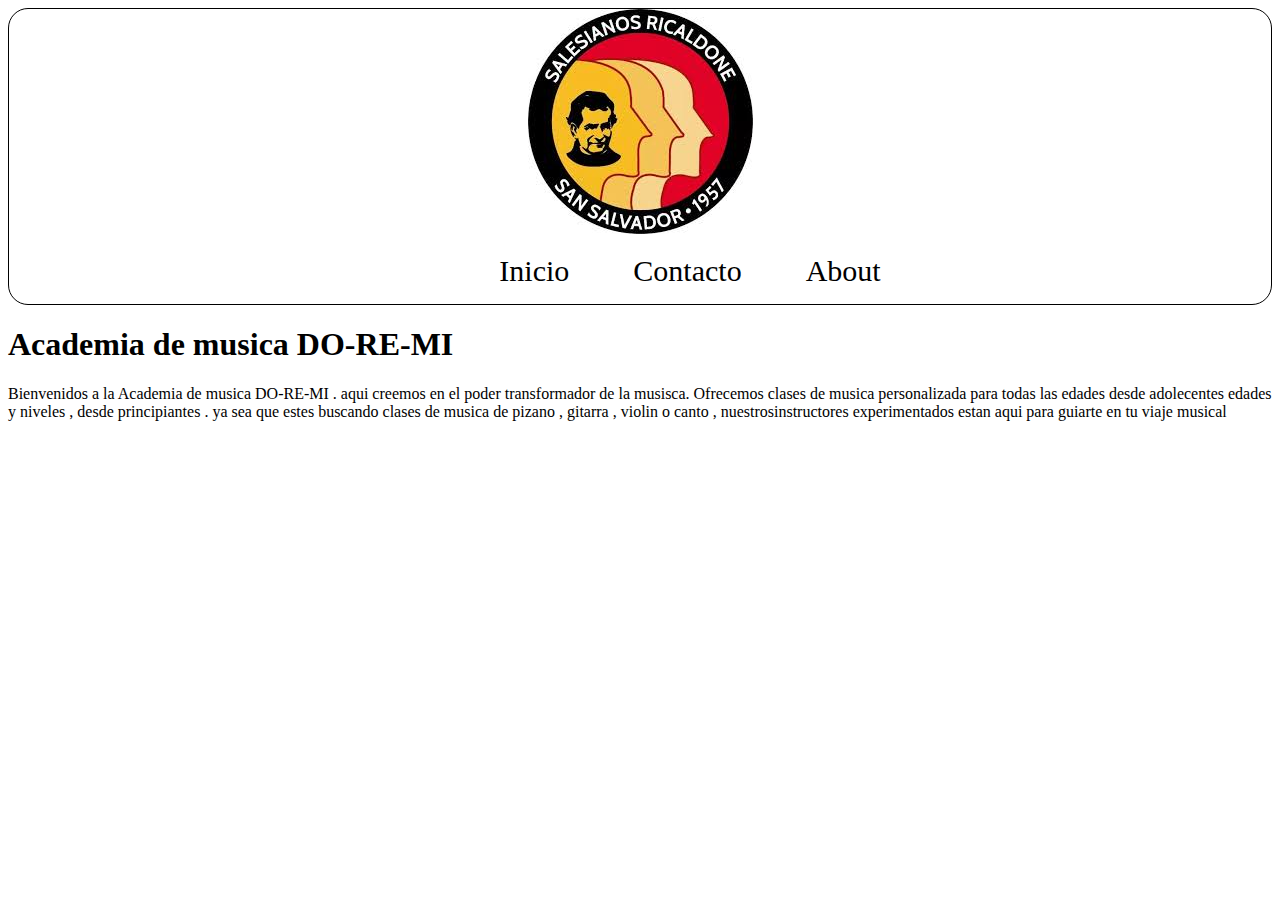
==== paginas/index.html @ d94f143d "Frist commit" ====
<!DOCTYPE html>
<html lang="en">
<head>
    <meta charset="UTF-8">
    <meta name="viewport" content="width=device-width, initial-scale=1.0">
    <title>Document</title>
    <link rel="stylesheet" href="../style/styles.css">
</head>
<body>
        <header>
            <img src="../img/logo-itr.jpeg" alt="Esta es una imagen de el logo del ITR ">
            <nav class="navar">
                <ul>
                    <li><a href="index.html">Inicio</a></li>
                    <li><a href="../paginas/contact.html">Contacto</a></li>
                    <li><a href="../paginas/about.html">About</a></li>
                </ul>
            </nav>
        </header>

        <main>
            <div class="Welcome"></div>
            <h1>Academia de musica DO-RE-MI</h1>
            <p>Bienvenidos a  la Academia de musica DO-RE-MI . 
                aqui creemos en el poder transformador de la 
                musisca. Ofrecemos clases de musica
                 personalizada para todas las edades desde 
                 adolecentes edades y niveles , desde 
                 principiantes . ya sea que estes buscando
                  clases de musica de pizano , gitarra , 
                  violin o canto , nuestrosinstructores 
                   experimentados estan aqui para guiarte 
                    en tu viaje musical  </p>
        </main>
    
</body>
</html>
---- style/styles.css ----
header {
    text-align: center;
    border: 1px solid black;
    border-radius: 20px ;

}
nav li{
    display: inline;
    font-size: 30px;
    padding-left: 60px;
}

nav a{
    text-decoration: none;
    color: black;
}

nav  a:hover{
    text-decoration: underline;
}

.Welcome{
    background-color: rgb(6, 203, 218);
}
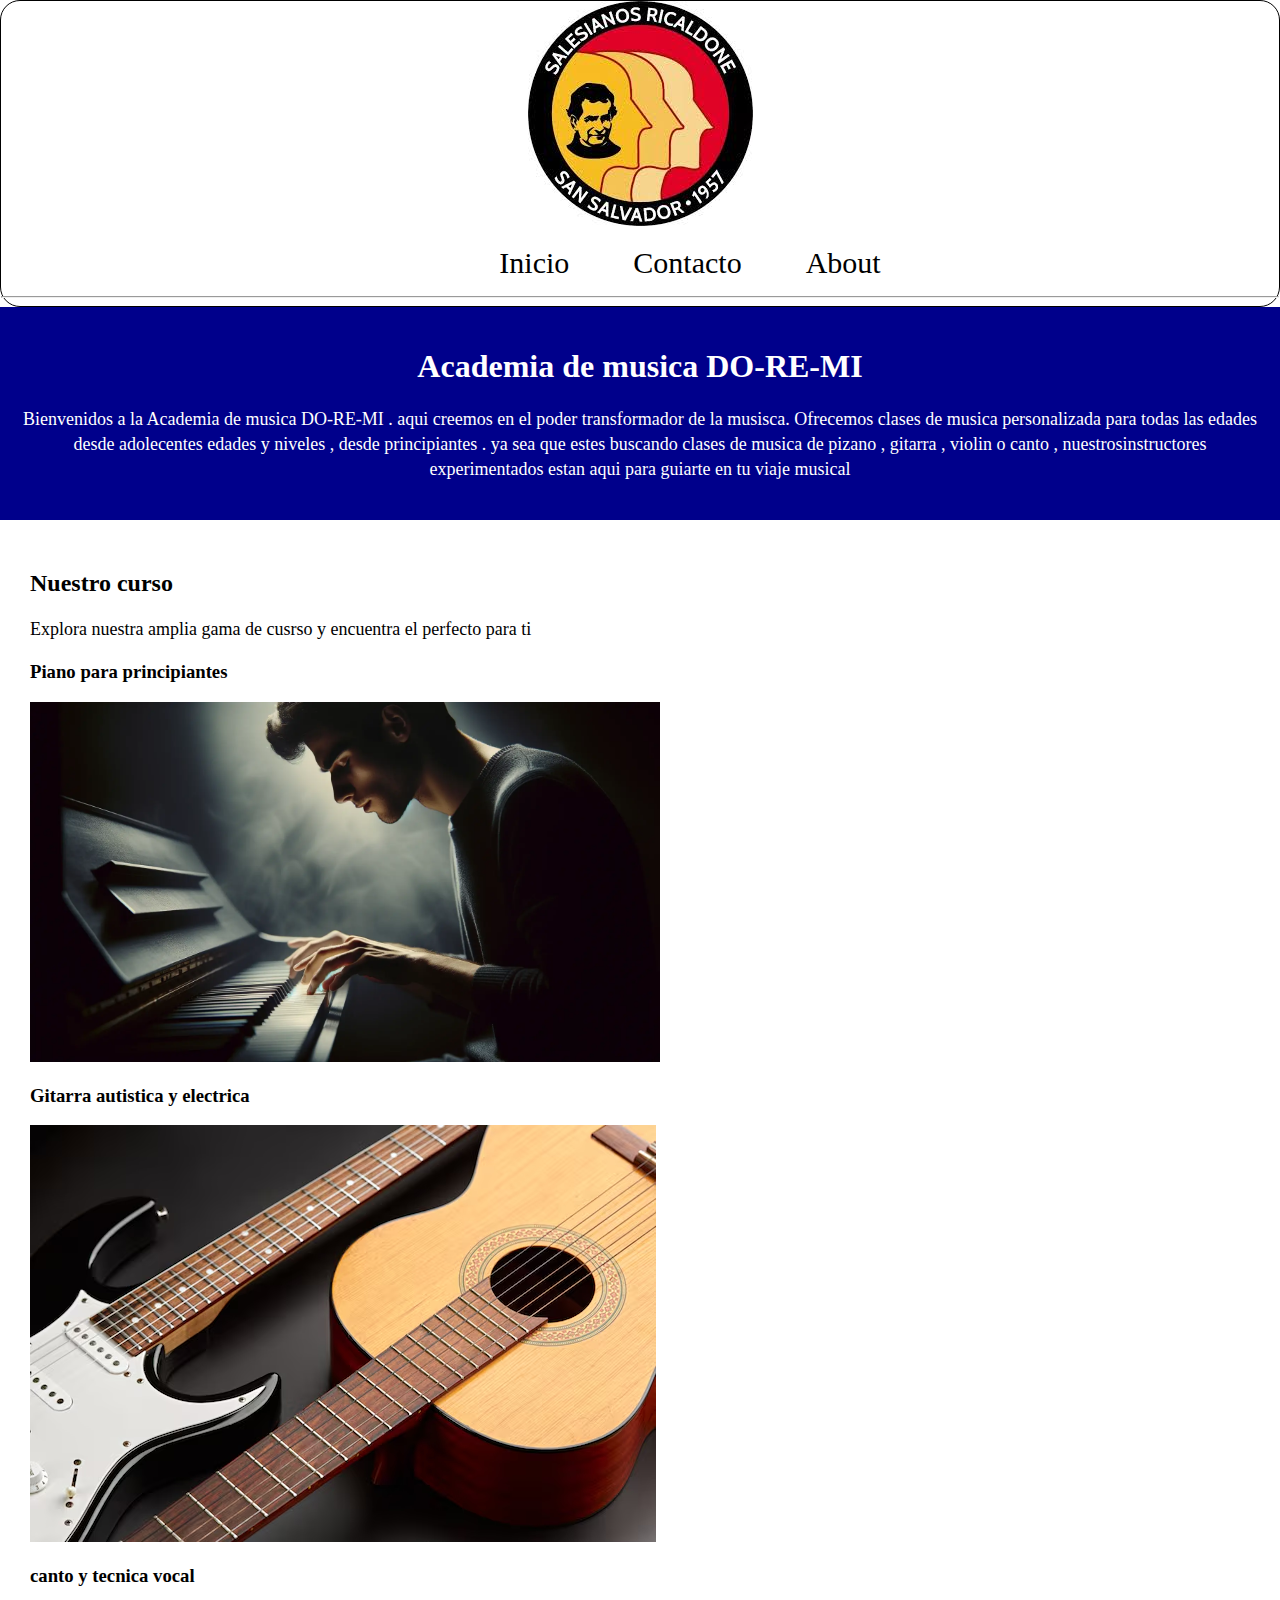
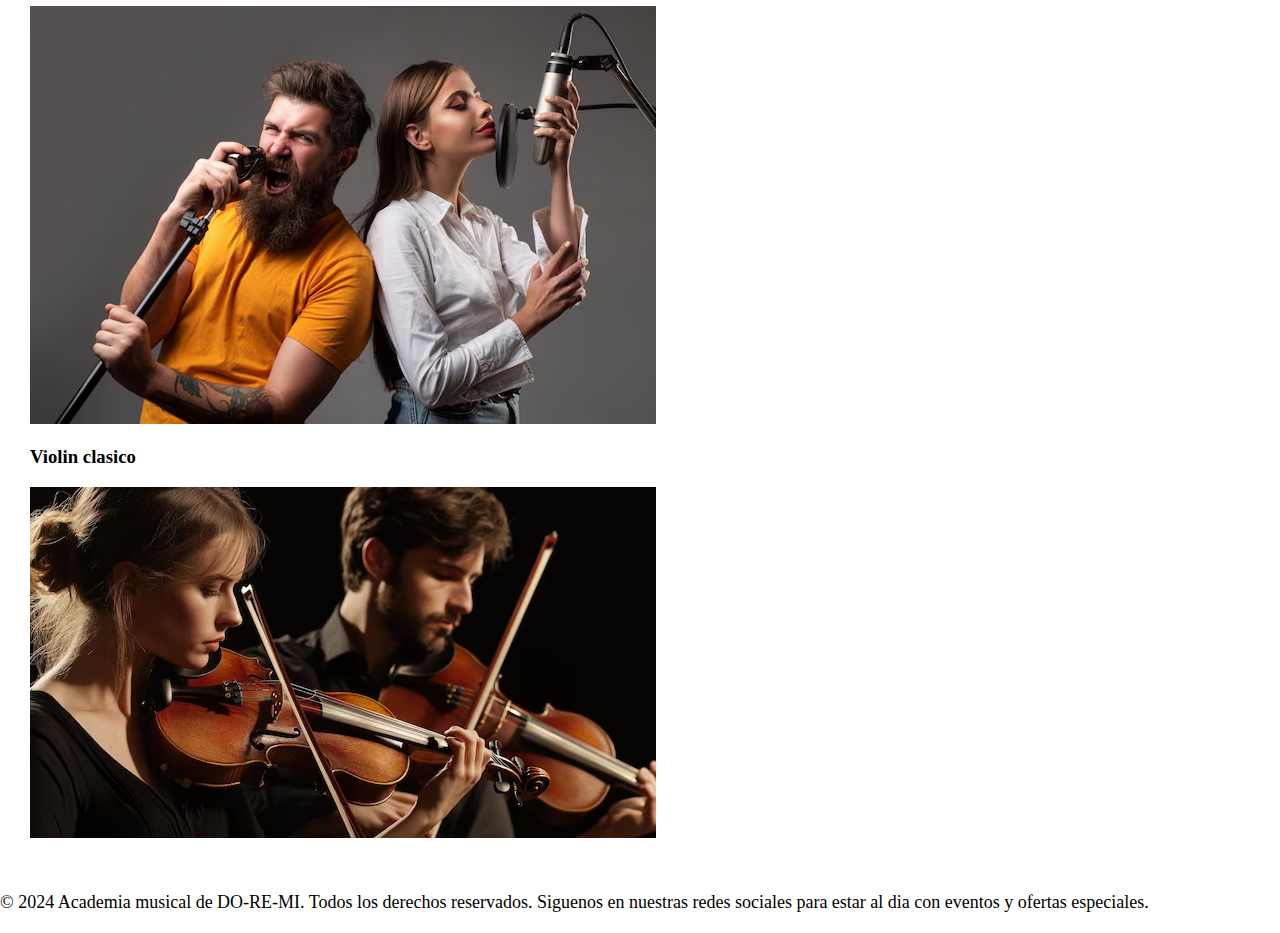
==== commit f3543b33: "segundo" ====
--- a/paginas/index.html
+++ b/paginas/index.html
@@ -3,8 +3,9 @@
 <head>
     <meta charset="UTF-8">
     <meta name="viewport" content="width=device-width, initial-scale=1.0">
-    <title>Document</title>
+    <title>Inicio</title>
     <link rel="stylesheet" href="../style/styles.css">
+    <link rel="icon" href="../img/logo-itr.jpeg">
 </head>
 <body>
         <header>
@@ -16,10 +17,11 @@
                     <li><a href="../paginas/about.html">About</a></li>
                 </ul>
             </nav>
+            <hr>
         </header>
 
         <main>
-            <div class="Welcome"></div>
+            <div class="Welcome">
             <h1>Academia de musica DO-RE-MI</h1>
             <p>Bienvenidos a  la Academia de musica DO-RE-MI . 
                 aqui creemos en el poder transformador de la 
@@ -31,7 +33,40 @@
                   violin o canto , nuestrosinstructores 
                    experimentados estan aqui para guiarte 
                     en tu viaje musical  </p>
+                    </div>
+                    <div class="courses">
+                        <h2>Nuestro curso </h2>
+                        <p>
+                            Explora nuestra amplia gama de cusrso y encuentra el perfecto para ti 
+                            
+                        </p>
+
+                        <div class="ifoCurso">
+                            <h3>Piano para principiantes</h3>
+                            <img src="../img/persona-tocando-piano.webp" width="630px" alt="tocando piano">
+                        </div>
+                        <div class="ifoCurso">
+                            <h3>Gitarra autistica y electrica </h3>
+                            <img src="../img/gitarra-acustica-electrica.avif" alt="Guitarras">
+                        </div>
+                        <div class="ifoCurso">
+                            <h3>canto y tecnica vocal </h3>
+                            <img src="../img/cantando.avif" alt="cantando">
+                        </div>
+                        <div class="ifoCurso">
+                           <h3> Violin clasico </h3>
+                           <img src="../img/tocando violin.avif" alt="">
+                        </div>
+                    </div>
+
+                        
         </main>
+        <footer>
+            <p>
+                © 2024 Academia musical de DO-RE-MI. Todos los derechos reservados.
+                Siguenos en nuestras redes sociales para estar al dia con eventos y ofertas especiales.
+            </p>
+        </footer>
     
 </body>
 </html>--- a/style/styles.css
+++ b/style/styles.css
@@ -1,3 +1,12 @@
+body{
+    margin: 0;
+    padding: 0;
+}
+
+
+
+
+
 header {
     text-align: center;
     border: 1px solid black;
@@ -20,5 +29,33 @@
 }
 
 .Welcome{
-    background-color: rgb(6, 203, 218);
+    background-color: darkblue;
+    padding: 20px;
+    text-align: center;
+    color: white;
+}
+main {
+    background-color: #ffffff;
+    color: black;
+}
+
+.courses{
+    padding: 30px;
+}
+
+p{
+    font-size: 18px;
+    line-height: 1.4;
+}
+
+.Welcome h1.courses h2 {
+    color: #0059c0;
+}
+
+
+
+
+.infoCurso {
+    overflow: auto;
+    margin-bottom: 30px;
 }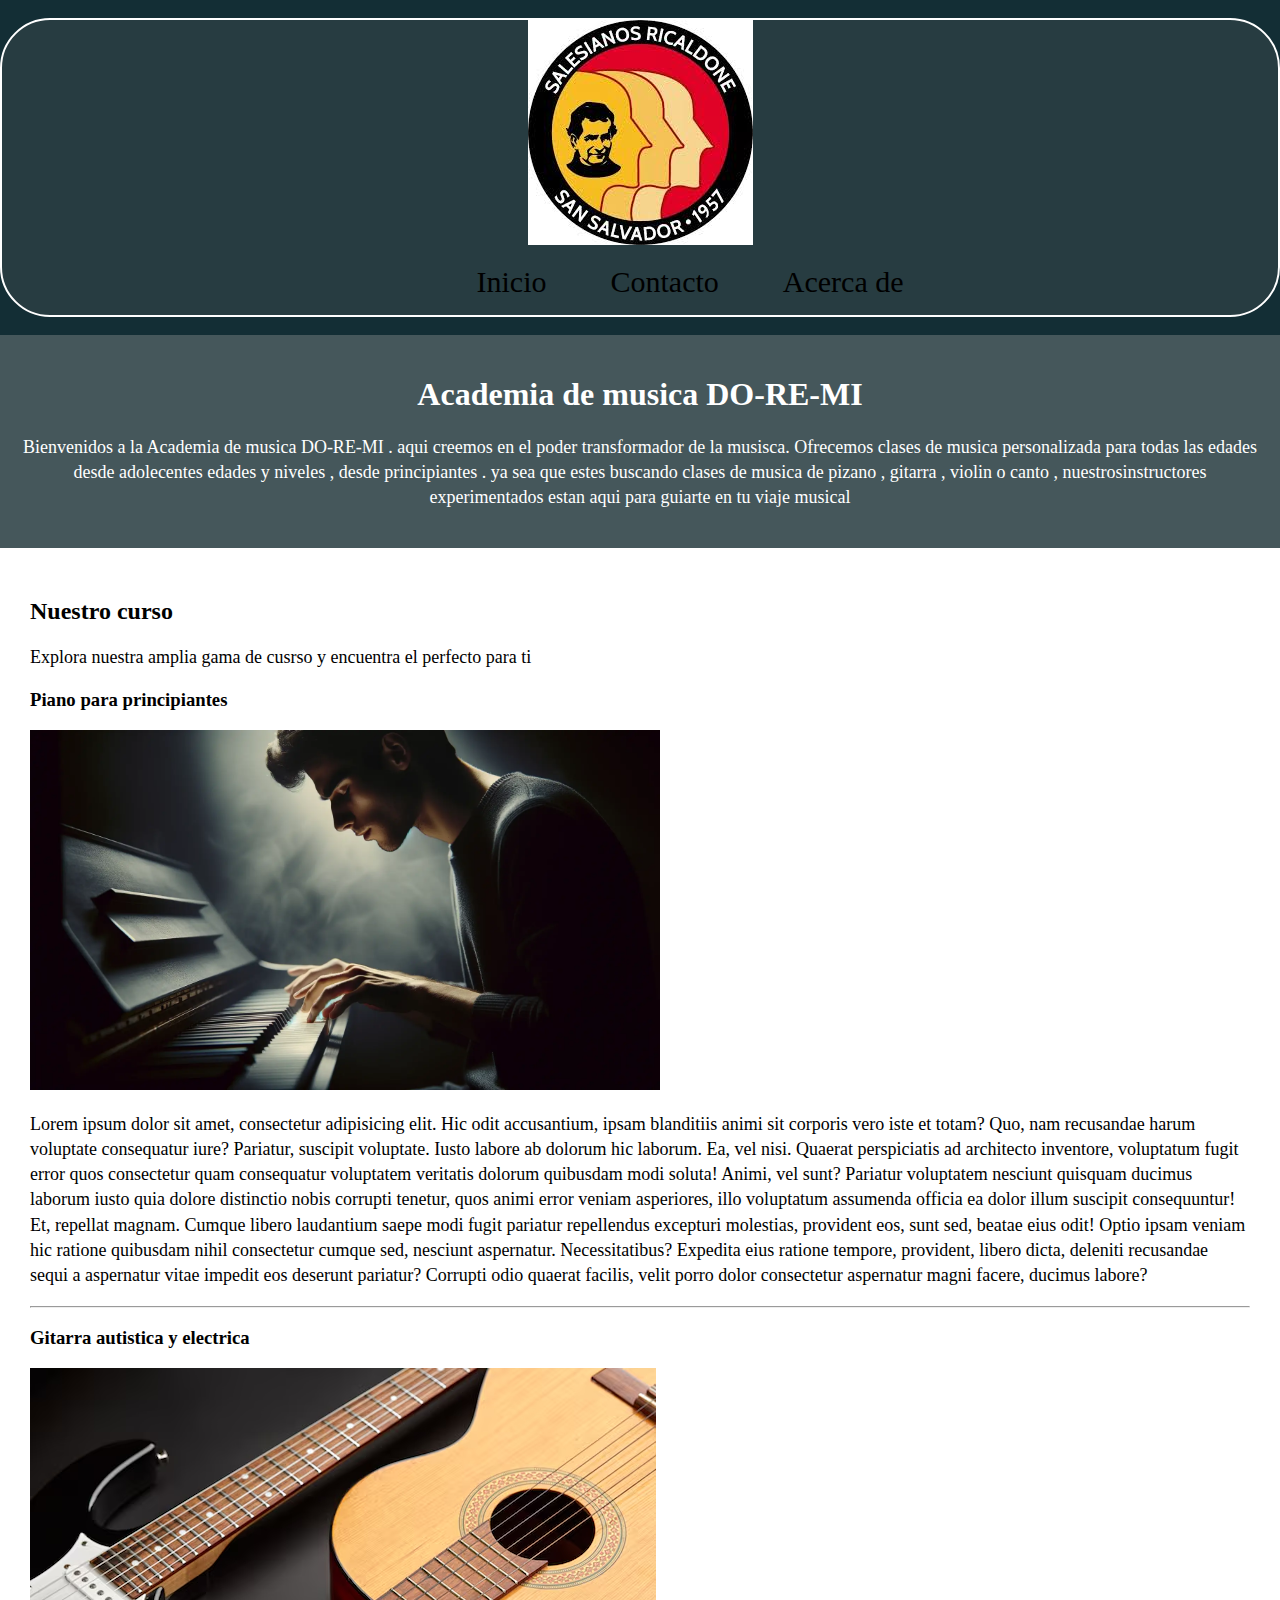
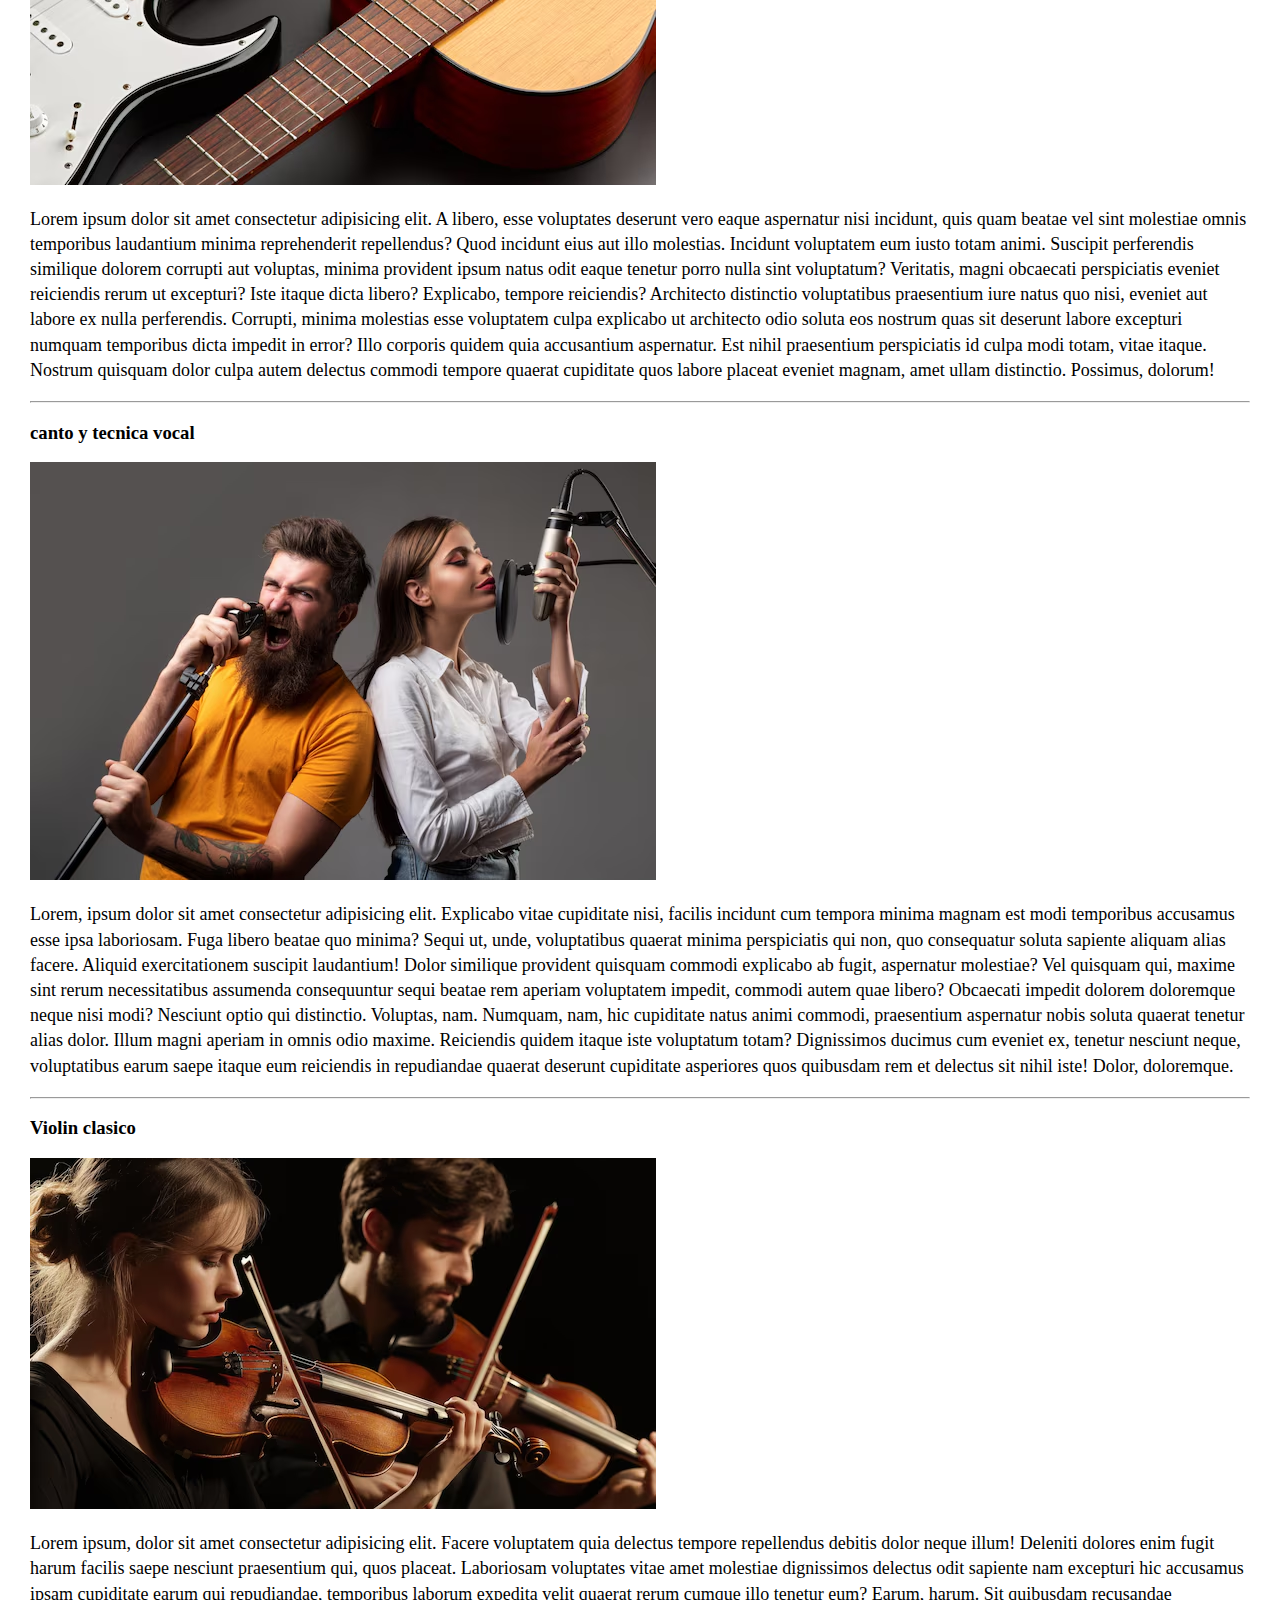
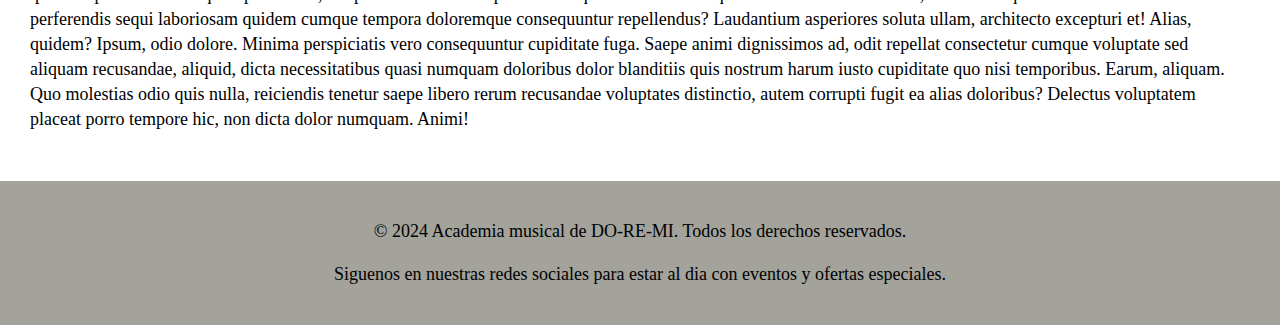
==== commit 9921a089: "JosueNahum17" ====
--- a/paginas/index.html
+++ b/paginas/index.html
@@ -5,21 +5,22 @@
     <meta name="viewport" content="width=device-width, initial-scale=1.0">
     <title>Inicio</title>
     <link rel="stylesheet" href="../style/styles.css">
-    <link rel="icon" href="../img/logo-itr.jpeg">
+    <link rel="icon" href="../img/logo-itr.jpeg" class="logo">
 </head>
 <body>
+    <br>
         <header>
             <img src="../img/logo-itr.jpeg" alt="Esta es una imagen de el logo del ITR ">
             <nav class="navar">
                 <ul>
                     <li><a href="index.html">Inicio</a></li>
                     <li><a href="../paginas/contact.html">Contacto</a></li>
-                    <li><a href="../paginas/about.html">About</a></li>
+                    <li><a href="../paginas/about.html">Acerca de</a></li>
                 </ul>
             </nav>
-            <hr>
+            
         </header>
-
+    <br>
         <main>
             <div class="Welcome">
             <h1>Academia de musica DO-RE-MI</h1>
@@ -38,32 +39,65 @@
                         <h2>Nuestro curso </h2>
                         <p>
                             Explora nuestra amplia gama de cusrso y encuentra el perfecto para ti 
-                            
                         </p>
+                        
 
                         <div class="ifoCurso">
                             <h3>Piano para principiantes</h3>
                             <img src="../img/persona-tocando-piano.webp" width="630px" alt="tocando piano">
+                            <p>
+                                Lorem ipsum dolor sit amet, consectetur adipisicing elit. Hic odit accusantium, ipsam blanditiis animi sit corporis vero iste et totam? Quo, nam recusandae harum voluptate consequatur iure? Pariatur, suscipit voluptate.
+                                Iusto labore ab dolorum hic laborum. Ea, vel nisi. Quaerat perspiciatis ad architecto inventore, voluptatum fugit error quos consectetur quam consequatur voluptatem veritatis dolorum quibusdam modi soluta! Animi, vel sunt?
+                                Pariatur voluptatem nesciunt quisquam ducimus laborum iusto quia dolore distinctio nobis corrupti tenetur, quos animi error veniam asperiores, illo voluptatum assumenda officia ea dolor illum suscipit consequuntur! Et, repellat magnam.
+                                Cumque libero laudantium saepe modi fugit pariatur repellendus excepturi molestias, provident eos, sunt sed, beatae eius odit! Optio ipsam veniam hic ratione quibusdam nihil consectetur cumque sed, nesciunt aspernatur. Necessitatibus?
+                                Expedita eius ratione tempore, provident, libero dicta, deleniti recusandae sequi a aspernatur vitae impedit eos deserunt pariatur? Corrupti odio quaerat facilis, velit porro dolor consectetur aspernatur magni facere, ducimus labore?
+                            </p>
+                            <hr>
                         </div>
                         <div class="ifoCurso">
                             <h3>Gitarra autistica y electrica </h3>
                             <img src="../img/gitarra-acustica-electrica.avif" alt="Guitarras">
+                            <p>
+                                Lorem ipsum dolor sit amet consectetur adipisicing elit. A libero, esse voluptates deserunt vero eaque aspernatur nisi incidunt, quis quam beatae vel sint molestiae omnis temporibus laudantium minima reprehenderit repellendus?
+                                Quod incidunt eius aut illo molestias. Incidunt voluptatem eum iusto totam animi. Suscipit perferendis similique dolorem corrupti aut voluptas, minima provident ipsum natus odit eaque tenetur porro nulla sint voluptatum?
+                                Veritatis, magni obcaecati perspiciatis eveniet reiciendis rerum ut excepturi? Iste itaque dicta libero? Explicabo, tempore reiciendis? Architecto distinctio voluptatibus praesentium iure natus quo nisi, eveniet aut labore ex nulla perferendis.
+                                Corrupti, minima molestias esse voluptatem culpa explicabo ut architecto odio soluta eos nostrum quas sit deserunt labore excepturi numquam temporibus dicta impedit in error? Illo corporis quidem quia accusantium aspernatur.
+                                Est nihil praesentium perspiciatis id culpa modi totam, vitae itaque. Nostrum quisquam dolor culpa autem delectus commodi tempore quaerat cupiditate quos labore placeat eveniet magnam, amet ullam distinctio. Possimus, dolorum!
+                            </p>
+                            
                         </div>
+                        <hr>
                         <div class="ifoCurso">
                             <h3>canto y tecnica vocal </h3>
                             <img src="../img/cantando.avif" alt="cantando">
+                            <p>
+                                Lorem, ipsum dolor sit amet consectetur adipisicing elit. Explicabo vitae cupiditate nisi, facilis incidunt cum tempora minima magnam est modi temporibus accusamus esse ipsa laboriosam. Fuga libero beatae quo minima?
+                                Sequi ut, unde, voluptatibus quaerat minima perspiciatis qui non, quo consequatur soluta sapiente aliquam alias facere. Aliquid exercitationem suscipit laudantium! Dolor similique provident quisquam commodi explicabo ab fugit, aspernatur molestiae?
+                                Vel quisquam qui, maxime sint rerum necessitatibus assumenda consequuntur sequi beatae rem aperiam voluptatem impedit, commodi autem quae libero? Obcaecati impedit dolorem doloremque neque nisi modi? Nesciunt optio qui distinctio.
+                                Voluptas, nam. Numquam, nam, hic cupiditate natus animi commodi, praesentium aspernatur nobis soluta quaerat tenetur alias dolor. Illum magni aperiam in omnis odio maxime. Reiciendis quidem itaque iste voluptatum totam?
+                                Dignissimos ducimus cum eveniet ex, tenetur nesciunt neque, voluptatibus earum saepe itaque eum reiciendis in repudiandae quaerat deserunt cupiditate asperiores quos quibusdam rem et delectus sit nihil iste! Dolor, doloremque.
+                            </p>
                         </div>
+                        <hr>
                         <div class="ifoCurso">
                            <h3> Violin clasico </h3>
                            <img src="../img/tocando violin.avif" alt="">
+                           <p>
+                            Lorem ipsum, dolor sit amet consectetur adipisicing elit. Facere voluptatem quia delectus tempore repellendus debitis dolor neque illum! Deleniti dolores enim fugit harum facilis saepe nesciunt praesentium qui, quos placeat.
+                            Laboriosam voluptates vitae amet molestiae dignissimos delectus odit sapiente nam excepturi hic accusamus ipsam cupiditate earum qui repudiandae, temporibus laborum expedita velit quaerat rerum cumque illo tenetur eum? Earum, harum.
+                            Sit quibusdam recusandae perferendis sequi laboriosam quidem cumque tempora doloremque consequuntur repellendus? Laudantium asperiores soluta ullam, architecto excepturi et! Alias, quidem? Ipsum, odio dolore. Minima perspiciatis vero consequuntur cupiditate fuga.
+                            Saepe animi dignissimos ad, odit repellat consectetur cumque voluptate sed aliquam recusandae, aliquid, dicta necessitatibus quasi numquam doloribus dolor blanditiis quis nostrum harum iusto cupiditate quo nisi temporibus. Earum, aliquam.
+                            Quo molestias odio quis nulla, reiciendis tenetur saepe libero rerum recusandae voluptates distinctio, autem corrupti fugit ea alias doloribus? Delectus voluptatem placeat porro tempore hic, non dicta dolor numquam. Animi!
+                           </p>
                         </div>
                     </div>
 
                         
         </main>
         <footer>
+            <p> © 2024 Academia musical de DO-RE-MI. Todos los derechos reservados.
+            </p>
             <p>
-                © 2024 Academia musical de DO-RE-MI. Todos los derechos reservados.
                 Siguenos en nuestras redes sociales para estar al dia con eventos y ofertas especiales.
             </p>
         </footer>
--- a/style/styles.css
+++ b/style/styles.css
@@ -1,35 +1,29 @@
 body{
     margin: 0;
     padding: 0;
+    background-color: #132E35;
+    
 }
-
-
-
-
-
 header {
     text-align: center;
-    border: 1px solid black;
-    border-radius: 20px ;
-
+    border: 2px solid rgb(255, 255, 255);
+    border-radius: 50px ;
+    background-color: #273c41;
 }
 nav li{
     display: inline;
     font-size: 30px;
     padding-left: 60px;
 }
-
 nav a{
     text-decoration: none;
     color: black;
 }
-
 nav  a:hover{
     text-decoration: underline;
 }
-
 .Welcome{
-    background-color: darkblue;
+    background-color:#45575B;
     padding: 20px;
     text-align: center;
     color: white;
@@ -38,24 +32,51 @@
     background-color: #ffffff;
     color: black;
 }
-
 .courses{
     padding: 30px;
 }
-
+div.courses  {
+ color: black;
+}
 p{
     font-size: 18px;
     line-height: 1.4;
 }
 
 .Welcome h1.courses h2 {
-    color: #0059c0;
+    color: #1984ff;
 }
-
-
-
+.infoCurso img {
+    width: 225px;
+    float: left;
+    margin-right: 30px;
+    
+}
 
 .infoCurso {
     overflow: auto;
     margin-bottom: 30px;
-}+    background-color: black;
+}
+footer {
+    text-align: center;
+    padding: 20px;
+    background-color: #A3A39B;
+}
+
+.image {
+    border: 2px solid black;
+    transition: transform 0.6s ease-in-out;
+}
+
+img:hover {
+    transform: scale(1.1);
+  }
+
+  div.contac {
+    color: black;
+  }
+
+ .sobre{
+    padding: center ;
+  }